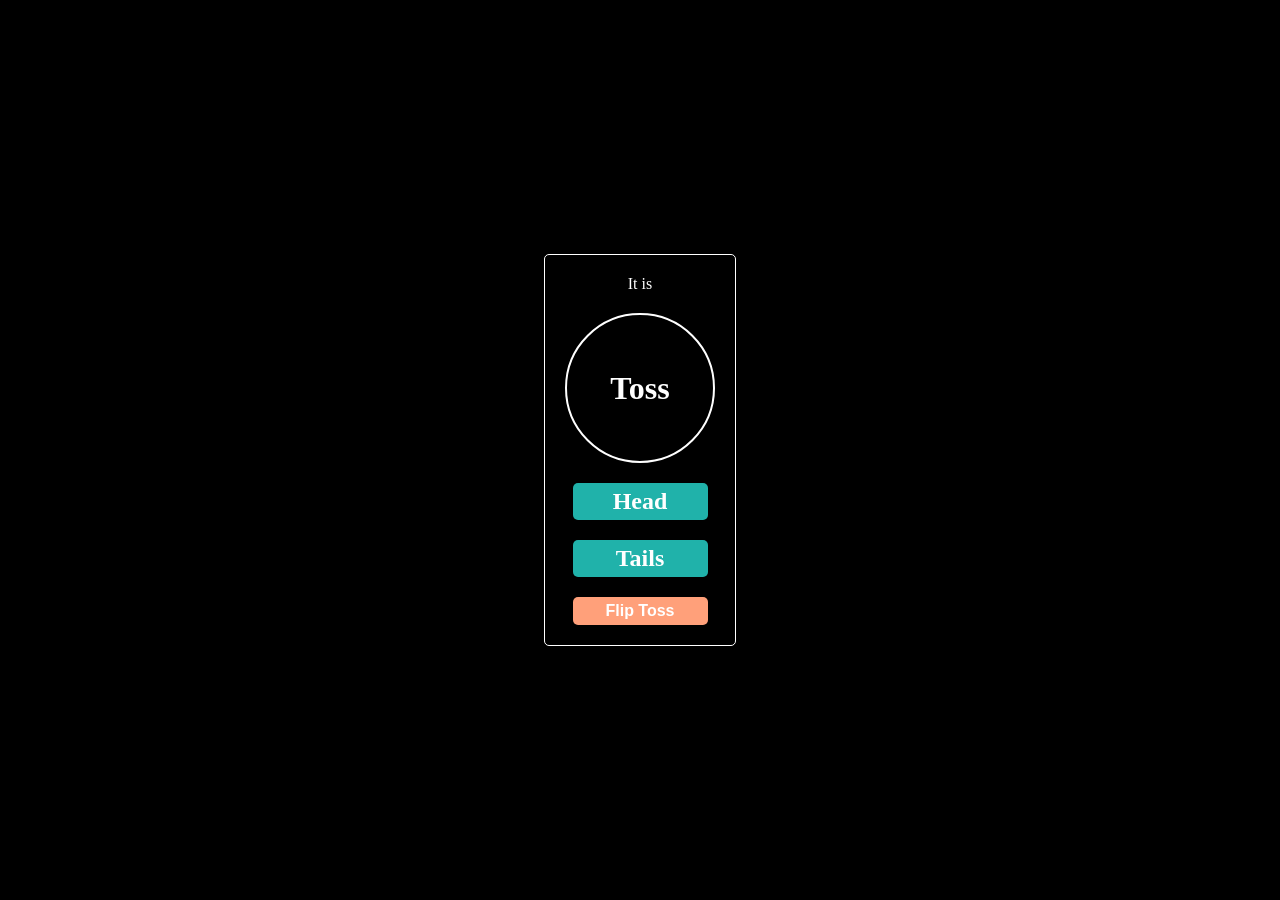
==== index.html @ e01b61d6 "Add files via upload" ====
<!DOCTYPE html>
<html>
<head>
	<meta charset="utf-8">
	<meta name="viewport" content="width=device-width, initial-scale=1">
	<title>MKT Flip Toss</title>
	<link rel="stylesheet" type="text/css" href="style.css">
</head>
<body>
	<div class="mainContainer">
		<div class="container">
			<p>It is <span></span></p>
			<div class="cercle">
				<h1>Toss</h1>
			</div>
			<h2 class="head">Head</h2>
			<h2 class="tails">Tails</h2>
			<button class="btnFlip" onClick="flipToss();">Flip Toss</button>
		</div>
	</div>
	<script src="script.js"></script>
</body>
</html>
---- style.css ----
*{
	margin: 0;
	padding: 0;
	box-sizing: border-box;
}
.mainContainer{
	width: 100%;
	height: 100vh;
	background-color: black;
	color: white;
	display: flex;
	justify-content: center;
	align-items: center;
}
.container{
	border: 1px solid white;
	border-radius: 5px;
	padding: 20px;
	display: flex;
	flex-direction: column;
	align-items: center;
	gap: 20px;
}
.cercle{
	width: 150px;
	height: 150px;
	border: 2px solid white;
	border-radius: 50%;
	display: flex;
	justify-content: center;
	align-items: center;
}
h2{
	width: 90%;
	padding: 5px 15px;
	border-radius: 5px;
	background-color: lightseagreen;
	text-align: center;
}
.btnFlip{
	width: 90%;
	border: 0;
	border-radius: 5px;
	font-size: 16px;
	font-weight: bold;
	color: white;
	padding: 5px 15px;
	background-color: lightsalmon;
}
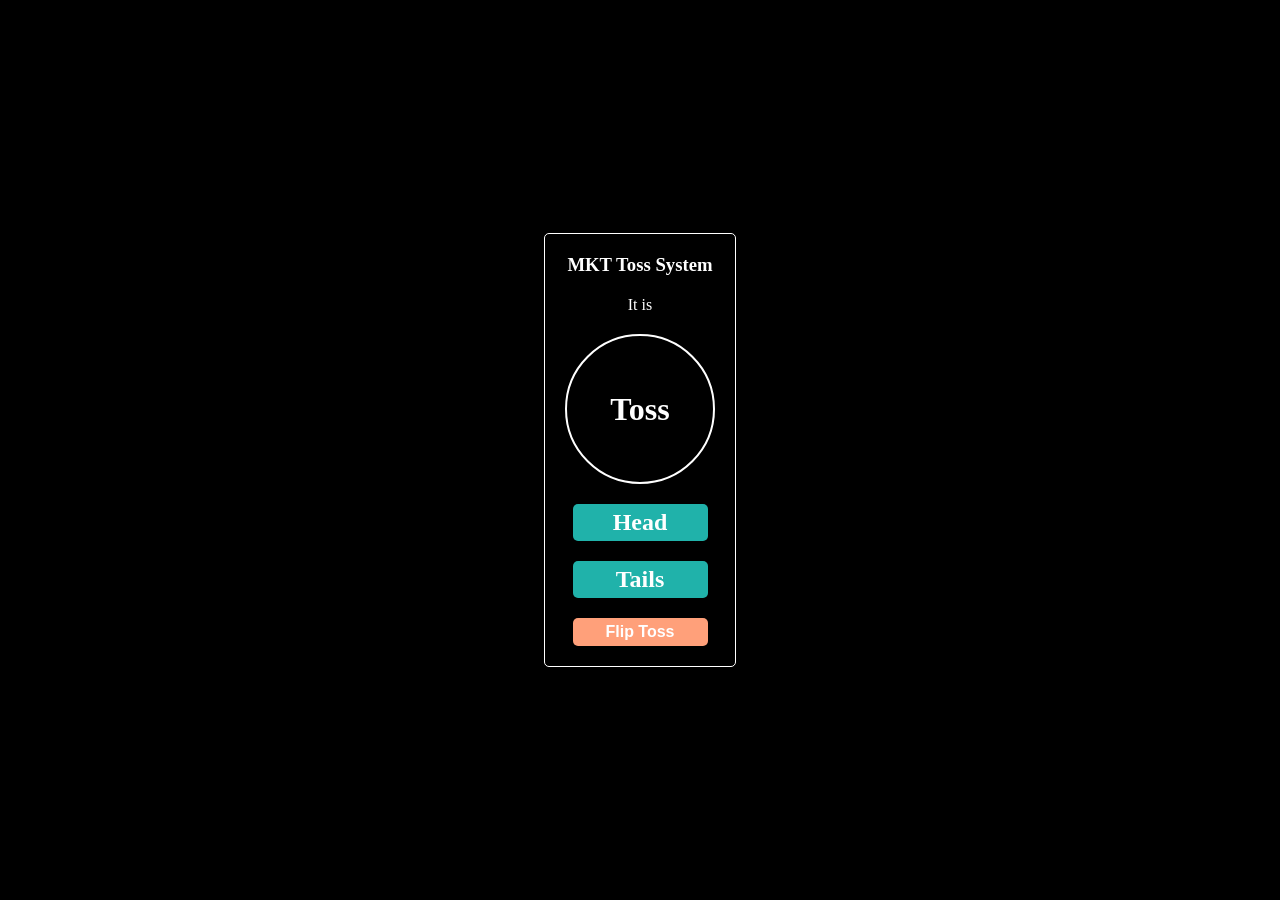
==== commit 982719d7: "Add files via upload" ====
--- a/index.html
+++ b/index.html
@@ -9,6 +9,7 @@
 <body>
 	<div class="mainContainer">
 		<div class="container">
+			<h3>MKT Toss System</h3>
 			<p>It is <span></span></p>
 			<div class="cercle">
 				<h1>Toss</h1>
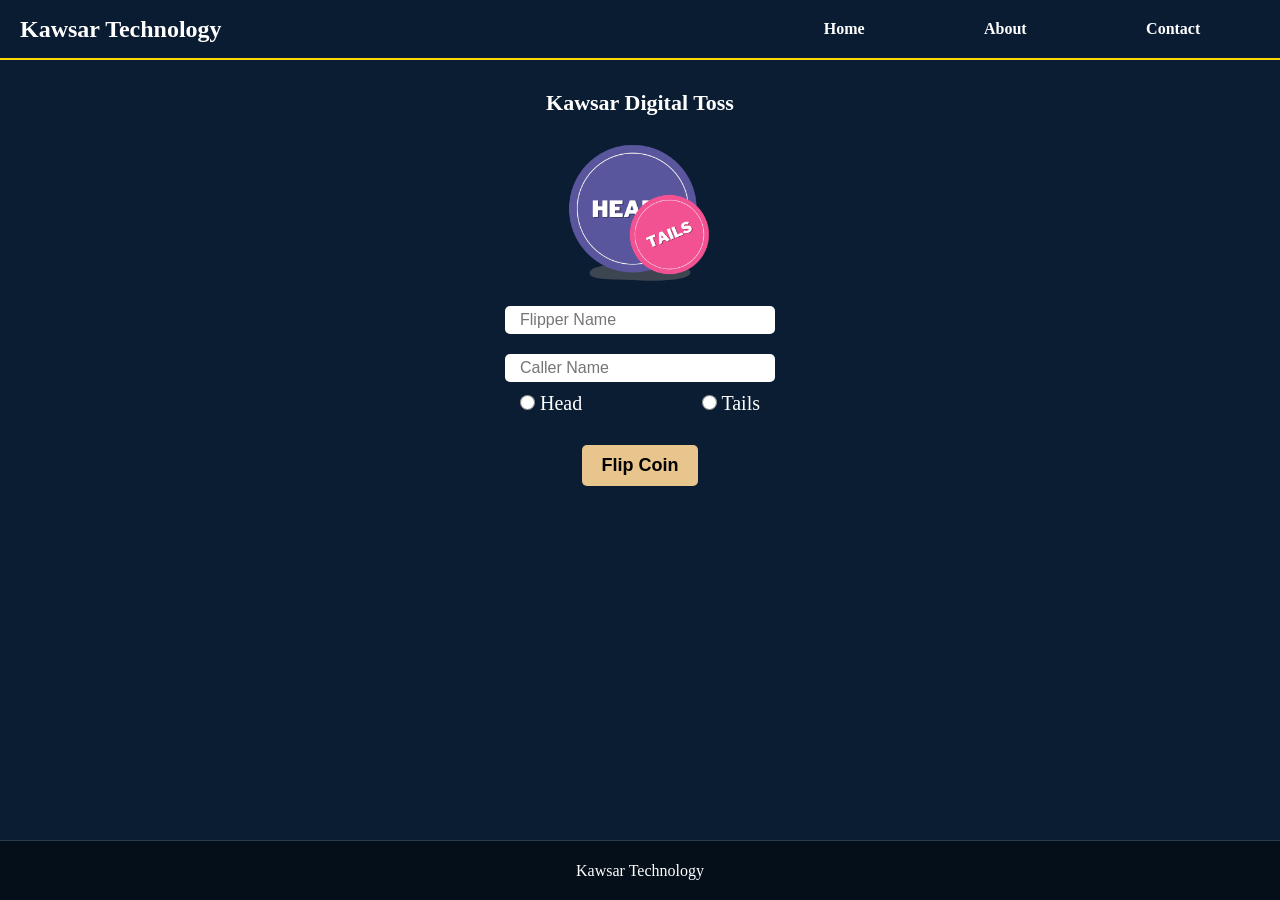
==== commit 4cdd3fa7: "Add files via upload" ====
--- a/index.html
+++ b/index.html
@@ -3,20 +3,49 @@
 <head>
 	<meta charset="utf-8">
 	<meta name="viewport" content="width=device-width, initial-scale=1">
-	<title>MKT Flip Toss</title>
+	<title>Digital Toss System</title>
 	<link rel="stylesheet" type="text/css" href="style.css">
 </head>
 <body>
-	<div class="mainContainer">
-		<div class="container">
-			<h3>MKT Toss System</h3>
-			<p>It is <span></span></p>
-			<div class="cercle">
-				<h1>Toss</h1>
+	<div class="mainContainer mainContainerHome">
+		<div class="header">
+			<div class="logo">
+				<div class="name">
+					<p>Kawsar Technology</p>
+				</div>
+				<div>
+					<img src="menu.png" class="btnMenu">
+				</div>
 			</div>
-			<h2 class="head">Head</h2>
-			<h2 class="tails">Tails</h2>
-			<button class="btnFlip" onClick="flipToss();">Flip Toss</button>
+			<div class="links">
+				<a href="index.html">Home</a>
+				<a href="about.html">About</a>
+				<a href="contact.html">Contact</a>
+			</div>
+		</div>
+		<div class="body">
+			<div class="innerBody">
+				<p>Kawsar Digital Toss</p>
+				<div class="tossCoin">
+					<img src="toss.png" class="image">
+				</div>
+					<input type="text" name="flipper" placeholder="Flipper Name">
+					<input type="text" name="caller" placeholder="Caller Name">
+				<div class="radio">
+					<div class="head">
+						<input type="radio" id="head" name="toss" value="head">
+  						<label for="head">Head</label><br>
+					</div>
+					<div class="tails">
+						<input type="radio" id="tails" name="toss" value="tails">
+  						<label for="tails">Tails</label><br>
+					</div>
+				</div>
+				<button class="btnToss" onclick="tossFlipping()">Flip Coin</button>
+			</div>
+		</div>
+		<div class="footer">
+			<p>Kawsar Technology</p>
 		</div>
 	</div>
 	<script src="script.js"></script>
--- a/style.css
+++ b/style.css
@@ -3,47 +3,293 @@
 	padding: 0;
 	box-sizing: border-box;
 }
+/*index.html File Stylesheet*/
+/*Main Content Area*/
 .mainContainer{
+	background-color: #0B1D33;
 	width: 100%;
 	height: 100vh;
-	background-color: black;
+	display: flex;
+	flex-direction: column;
 	color: white;
+}
+/*Header*/
+.mainContainer .header{
+	position: sticky;
+  	top: 0;
+  	height: 60px;
+  	background-color: rgba(11, 29, 51, 0.95); 
+  	backdrop-filter: blur(8px);
+  	display: flex;
+  	align-items: center;
+  	justify-content: space-between;
+  	padding: 0 20px;
+  	border-bottom: 2px solid #ffd700; 
+  	z-index: 1000;
+}
+.mainContainer .header .logo{
+	display: flex;
+	gap: 50px;
+}
+.mainContainer .header p{
+	font-weight: bold;
+	font-size: 24px;
+}
+.mainContainer .header .logo .btnMenu{
+	display: none;
+}
+.mainContainer .header .links{
+	width: 40%;
+	display: flex;
+	justify-content: space-around;
+}
+.mainContainer .header .links a{
+	color: white;
+	font-weight: bold;
+	text-decoration: none;
+	padding: 8px 15px; 
+    border-radius: 5px;
+    transition: all 0.3s ease; 
+}
+.mainContainer .header .links a:hover{
+	color: rgba(11, 29, 51, 0.95);
+    background-color: rgba(255, 215, 150, 0.9);
+}
+/*Body*/
+.mainContainer .body{
+	flex-grow: 1;
+	padding-top: 20px;
+	padding-bottom: 20px;
 	display: flex;
 	justify-content: center;
-	align-items: center;
-}
-.container{
-	border: 1px solid white;
-	border-radius: 5px;
-	padding: 20px;
-	display: flex;
-	flex-direction: column;
-	align-items: center;
-	gap: 20px;
-}
-.cercle{
+}
+/*Inner Body*/
+.mainContainer .innerBody{
+	display: flex;
+	flex-direction: column;
+	align-items: center;
+	padding: 10px;
+	width: 25%;
+}
+.mainContainer .body .innerBody p{
+	font-weight: bold;
+	font-size: 22px;
+	text-align: center;
+}
+.mainContainer .body .tossCoin{
 	width: 150px;
 	height: 150px;
-	border: 2px solid white;
-	border-radius: 50%;
+	border-radius: 75px;
+	margin-top: 20px;
+}
+.mainContainer .body .tossCoin img{
+	width: 150px;
+}
+
+
+
+/* Animation for coin toss */
+@keyframes toss {
+    0% {
+        transform: translateY(0) rotate(0deg);
+    }
+    30% {
+        transform: translateY(-150px) rotate(360deg);
+    }
+    100% {
+        transform: translateY(0) rotate(1800deg);
+    }
+}
+
+.mainContainer .body .tossCoin img.animating {
+    animation: toss 1.5s ease-out forwards;
+}
+
+/* Remove the commented animation from .mainContainer .body .tossCoin img */
+
+
+
+
+
+.mainContainer .body input[type="text"]{
+	margin-top: 20px;
+	padding: 5px 15px;
+	font-size: 16px;
+	width: 90%;
+	border: none;
+	border-radius: 5px;
+}
+.mainContainer .body .radio{
+	display: flex;
+	justify-content: space-between;
+	align-items: center;
+	width: 90%;
+	padding: 0 15px;
+	margin-top: 10px;
+	font-size: 20px;
+}
+.mainContainer .body input[type="radio"]{
+	width: 15px;
+	height: 15px;
+}
+.mainContainer .innerBody .btnToss{
+	border: none;
+	font-weight: bold;
+	font-size: 18px;
+	padding: 10px 20px;
+	border-radius: 5px;
+	transition: all 0.3s ease;
+    background-color: rgba(255, 215, 150, 0.9);
+    margin-top: 30px;
+}
+.mainContainer .innerBody .btnToss:hover{
+	background-color: #ffd700;
+	cursor: pointer;
+}
+/*Footer*/
+.mainContainer .footer{
+	background-color: #050f1a;
+	padding: 10px;
 	display: flex;
 	justify-content: center;
 	align-items: center;
-}
-h2{
+	height: 60px;
+  	text-align: center;
+  	border-top: 1px solid #2a3b4c;
+}
+
+
+/*About Page Style*/
+.innerBodyAbout{
+	width: 60%;
+	display: flex;
+	flex-direction: column;
+	justify-content: space-around;
+	align-items: center;
+	gap: 10px;
+	padding: 10px;
+	text-align: center;
+}
+.about{
+	padding: 15px;
+	border: 1px solid gray;
+	border-radius: 5px;
 	width: 90%;
-	padding: 5px 15px;
-	border-radius: 5px;
-	background-color: lightseagreen;
-	text-align: center;
-}
-.btnFlip{
-	width: 90%;
-	border: 0;
-	border-radius: 5px;
+	box-shadow: 2px 3px 10px 1px darkslateblue;
+}
+.about p{
+	text-align: justify;
+}
+.pashto p{
+	text-align: right !important;
+	text-align: justify;
+}
+.mainContainer .body .innerBody .english p{
+	font-weight: normal;
 	font-size: 16px;
-	font-weight: bold;
+	text-align: justify;
+}
+
+
+/*Contac Page Style*/
+.mainContainer .innerBodyContact{
+	display: flex;
+	flex-direction: column;
+	align-items: center;
+	width: 35%;
+}
+.mainContainer .contact{
+	margin-top: 50px;
+	width: 100%;
+}
+.mainContainer .contact p{
+	font-size: 18px !important;
+	font-weight: normal !important;
+	margin-top: 10px;
+	text-align: left !important;
+}
+.mainContainer .contact span{
+	font-size: 20px;
+	font-weight: bold;
+}
+.mainContainer .contact a{
+	font-size: 25px;
 	color: white;
-	padding: 5px 15px;
-	background-color: lightsalmon;
+	transition: all 3sec ease;
+}
+.mainContainer .contact a:hover{
+	color: #ffd700;
+}
+/*Media Query for Responsive*/
+/* Media Query for Responsive */
+@media only screen and (max-width: 767px) {
+	.mainContainer{
+		height: auto;
+	}
+	.mainContainerHome{
+		height: calc(100vh + 60px);
+	}
+	.mainContainerContact{
+		height: calc(100vh + 120px);
+	}
+	.mainContainer .header{
+		height: 60px !important;
+		min-height: 60px;
+	}
+	.mainContainer .innerBody{
+		width: 80%;
+		gap: 10px;
+	}
+	.mainContainer .innerBodyContact{
+		width: 90%;
+	}
+	.mainContainer .innerBodyAbout{
+		width: 100%;
+	}
+	.mainContainer .footer{
+		height: 60px !important;
+		min-height: 60px;
+	}
+    .mainContainer .header .logo {
+        width: 100%;
+        padding: 0 10px;
+        align-items: center;
+        justify-content: space-between;
+        flex-direction: row-reverse;
+    }
+    .mainContainer .header .name{
+    	flex-grow: 1;
+    }
+    .mainContainer .header .logo .btnMenu {
+        display: block;
+    }
+    .mainContainer .header .links {
+        display: flex;
+        justify-content: flex-start;
+        position: fixed;
+        top: 60px;
+        left: 0;
+        width: 250px;
+        height: 100vh;
+        background-color: rgba(11, 29, 51, 0.98);
+        flex-direction: column;
+        padding: 20px;
+        gap: 5px;
+        transform: translateX(-100%);
+        transition: transform 0.3s ease;
+        z-index: 999;
+    }
+    /* Class to show the menu*/
+    .mainContainer .header .links.active {
+        transform: translateX(0);
+    }
+    
+    .mainContainer .header .links a{
+        width: 100%;
+        text-align: left;
+        padding: 12px 15px;
+    }
+    .mainContainer .footer{
+    	z-index: 1000;
+    }
 }
